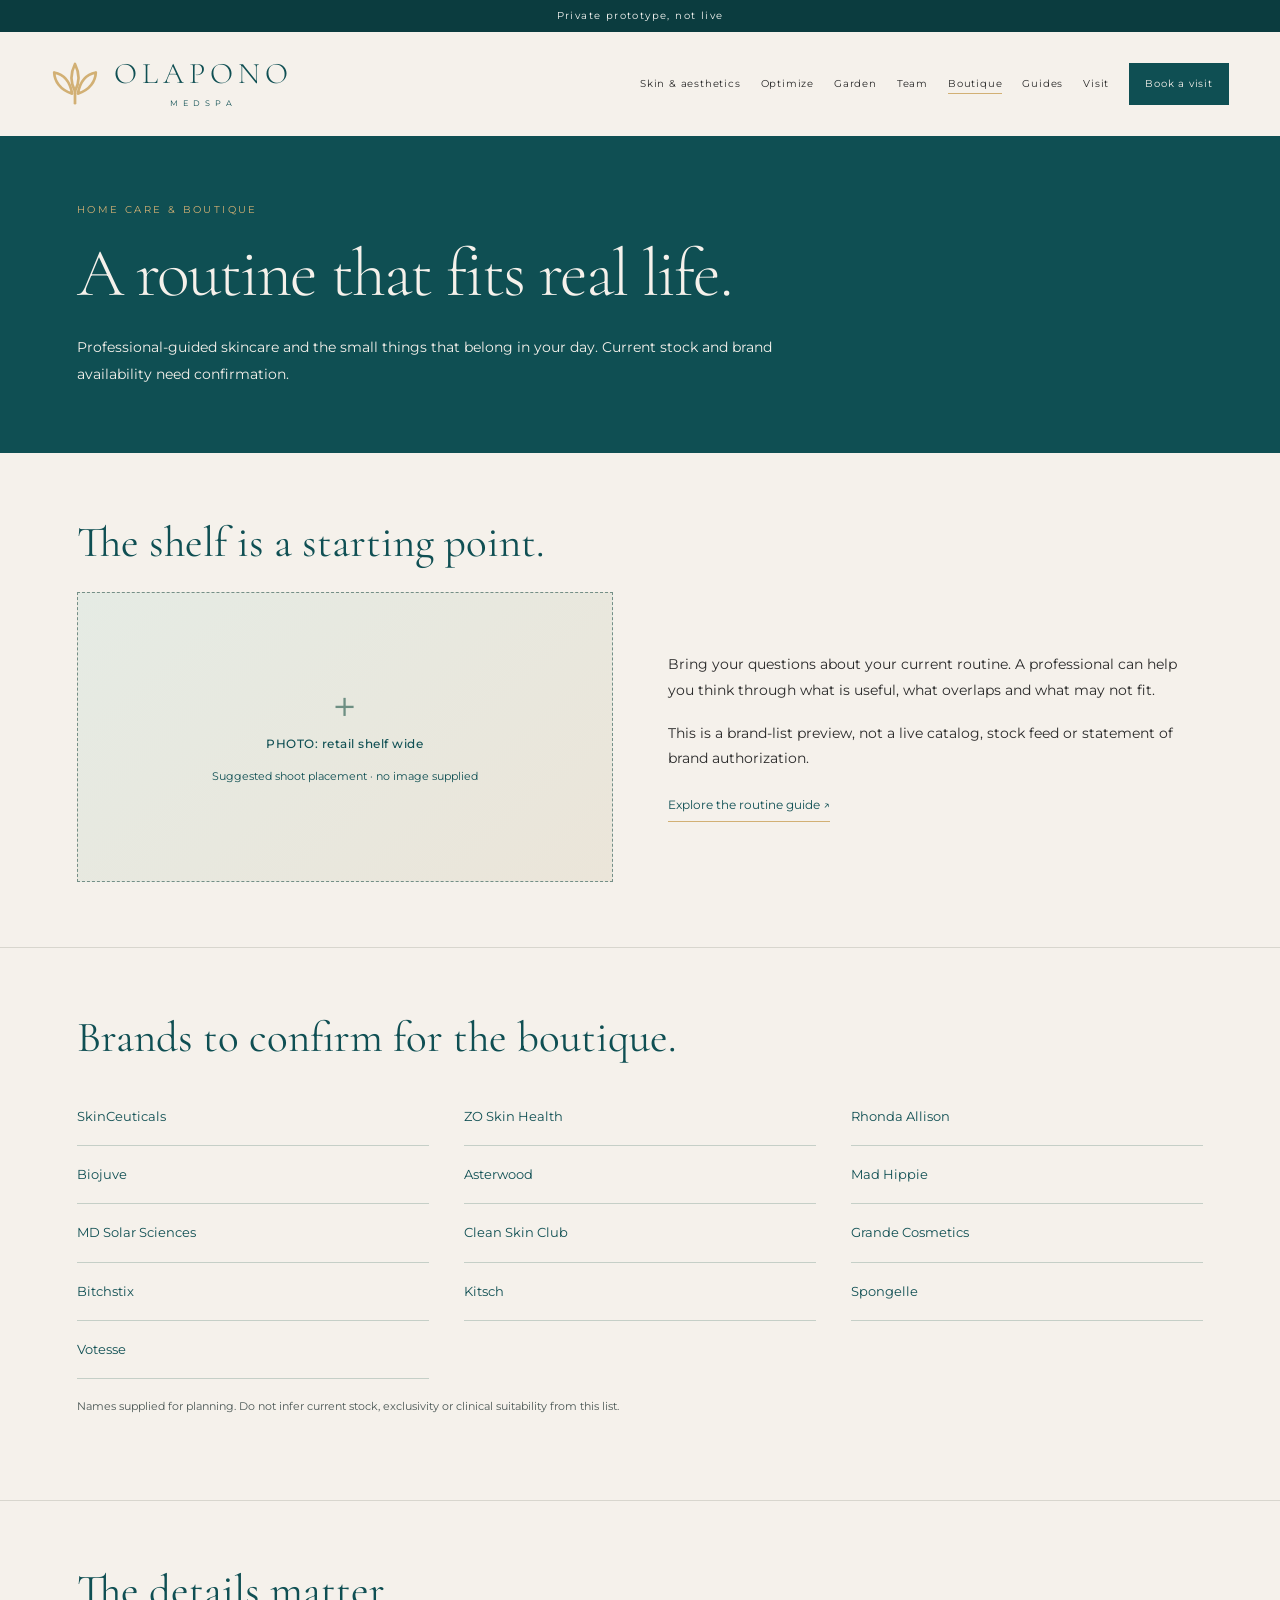
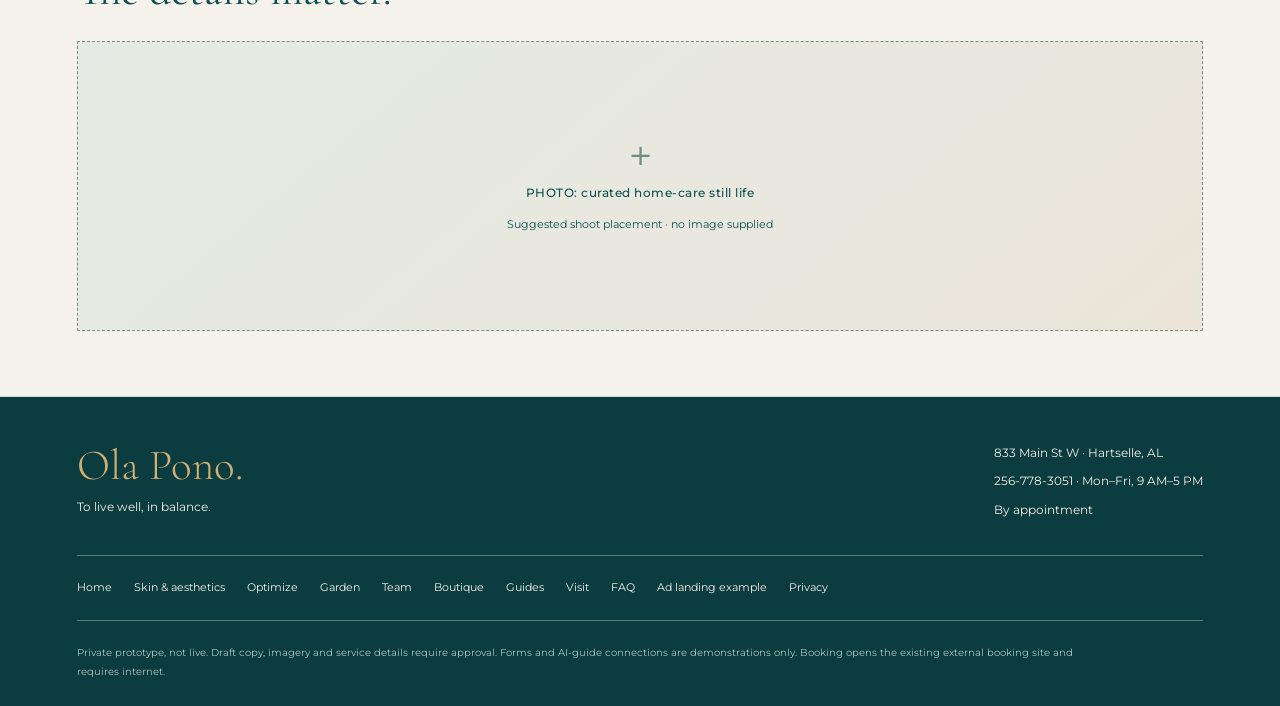
==== boutique.html @ d6f62f7a "preview" ====
<!doctype html><html lang="en"><head><meta charset="utf-8"><meta name="viewport" content="width=device-width, initial-scale=1"><meta name="robots" content="noindex,nofollow"><meta name="theme-color" content="#0F4F53"><title>Boutique · OlaPono private prototype</title><link href="https://fonts.googleapis.com/css2?family=Cormorant+Garamond:ital,wght@0,300;0,400;1,300&family=Montserrat:wght@200;300;400;500&display=swap" rel="stylesheet"><link rel="stylesheet" href="prototype-base.css"><link rel="stylesheet" href="prototype.css"><script defer src="prototype.js"></script></head><body><a class="skip" href="#main">Skip to content</a><div class="notice">Private prototype, not live</div><header class="nav"><a class="brand" href="index.html" aria-label="OlaPono Medspa home"><svg viewBox="-150 -180 300 280" aria-hidden="true" fill="none" stroke="#D2B074" stroke-width="17" stroke-linecap="round" stroke-linejoin="round">
      <path d="M0 5 C-35 -60 -20 -125 0 -165 C20 -125 35 -60 0 5 Z"/>
      <path d="M-18 20 C-95 -4 -128 -60 -130 -112 C-78 -102 -32 -62 -18 20 Z"/>
      <path d="M18 20 C95 -4 128 -60 130 -112 C78 -102 32 -62 18 20 Z"/>
      <path d="M0 5 L0 80"/>
    </svg><span><span class="brand-name">OLAPONO</span><span class="brand-sub">MEDSPA</span></span></a><nav class="nav-links" aria-label="Main navigation"><a href="skin.html">Skin & aesthetics</a><a href="optimize.html">Optimize</a><a href="garden.html">Garden</a><a href="team.html">Team</a><a href="boutique.html" aria-current="page">Boutique</a><a href="guides.html">Guides</a><a href="visit.html">Visit</a><a class="book" href="https://booking.mangomint.com/506789">Book a visit</a></nav><details class="mobile-nav"><summary>Explore +</summary><div><a href="index.html">Home</a><a href="skin.html">Skin & aesthetics</a><a href="optimize.html">Optimize</a><a href="garden.html">Garden</a><a href="team.html">Team</a><a href="boutique.html" aria-current="page">Boutique</a><a href="guides.html">Guides</a><a href="visit.html">Visit</a><a href="faq.html">FAQ</a><a href="https://booking.mangomint.com/506789">Book a visit</a></div></details></header><main id="main"><section class="page-mast"><div class="container"><p class="eyebrow">HOME CARE & BOUTIQUE</p><h1>A routine that fits real life.</h1><p class="lede">Professional-guided skincare and the small things that belong in your day. Current stock and brand availability need confirmation.</p></div></section><section class="content-section"><div class="container"><h2>The shelf is a starting point.</h2><div class="two-col"><div class="photo-placeholder " role="img" aria-label="PHOTO: retail shelf wide placeholder"><span class="photo-icon" aria-hidden="true">＋</span><strong>PHOTO: retail shelf wide</strong><small>Suggested shoot placement · no image supplied</small></div><div><p>Bring your questions about your current routine. A professional can help you think through what is useful, what overlaps and what may not fit.</p><p>This is a brand-list preview, not a live catalog, stock feed or statement of brand authorization.</p><a class="text-link" href="guides.html#nohea">Explore the routine guide ↗</a></div></div></div></section><section class="content-section"><div class="container"><h2>Brands to confirm for the boutique.</h2><ul class="brand-list"><li>SkinCeuticals</li><li>ZO Skin Health</li><li>Rhonda Allison</li><li>Biojuve</li><li>Asterwood</li><li>Mad Hippie</li><li>MD Solar Sciences</li><li>Clean Skin Club</li><li>Grande Cosmetics</li><li>Bitchstix</li><li>Kitsch</li><li>Spongelle</li><li>Votesse</li></ul><p class="small">Names supplied for planning. Do not infer current stock, exclusivity or clinical suitability from this list.</p></div></section><section class="content-section"><div class="container"><h2>The details matter.</h2><div class="photo-placeholder " role="img" aria-label="PHOTO: curated home-care still life placeholder"><span class="photo-icon" aria-hidden="true">＋</span><strong>PHOTO: curated home-care still life</strong><small>Suggested shoot placement · no image supplied</small></div></div></section></main><footer class="site-footer"><div class="footer-top"><div><p class="footer-word">Ola Pono.</p><p>To live well, in balance.</p></div><div><p>833 Main St W · Hartselle, AL</p><p>256-778-3051 · Mon–Fri, 9 AM–5 PM</p><p>By appointment</p></div></div><nav class="footer-links" aria-label="Footer navigation"><a href="index.html">Home</a><a href="skin.html">Skin & aesthetics</a><a href="optimize.html">Optimize</a><a href="garden.html">Garden</a><a href="team.html">Team</a><a href="boutique.html">Boutique</a><a href="guides.html">Guides</a><a href="visit.html">Visit</a><a href="faq.html">FAQ</a><a href="offers/dr-a-tox.html">Ad landing example</a><a href="privacy.html">Privacy</a></nav><p class="prototype-note">Private prototype, not live. Draft copy, imagery and service details require approval. Forms and AI-guide connections are demonstrations only. Booking opens the existing external booking site and requires internet.</p></footer></body></html>
---- prototype-base.css ----
:root{--teal:#0F4F53;--teal-deep:#0B3C3F;--gold:#D2B074;--seafoam:#A8C5BF;--ivory:#F5F1EB;--white:#F5F5F2;--charcoal:#2A2A2A;--sans:'Montserrat','Avenir Next',Helvetica,Arial,sans-serif;--serif:'Cormorant Garamond',Georgia,'Times New Roman',serif}
*{box-sizing:border-box}body{margin:0;background:var(--ivory);color:var(--charcoal);font-family:var(--sans);font-weight:400}a{color:inherit;text-decoration:none}button{font:inherit}a:focus-visible,summary:focus-visible{outline:3px solid var(--gold);outline-offset:5px}.skip{position:absolute;top:-100px}.skip:focus{top:8px;left:8px;padding:12px;background:var(--ivory);z-index:30}.notice{padding:8px 20px;text-align:center;background:var(--teal-deep);color:var(--white);font-size:10px;letter-spacing:1.4px;line-height:1.6}.notice span{color:var(--gold)}.nav{display:flex;justify-content:space-between;align-items:center;padding:22px 64px;gap:32px;min-height:104px;background:var(--ivory)}.brand{display:flex;align-items:center;gap:15px;color:var(--teal)}.brand svg{height:58px;width:55px;flex-shrink:0}.brand-name{display:block;font-family:var(--serif);font-weight:300;font-size:32px;letter-spacing:5px;line-height:1.1}.brand-sub{display:block;font-size:9px;letter-spacing:5px;text-align:center;margin-top:6px}.nav-links{display:flex;align-items:center;gap:32px;font-size:11px;letter-spacing:.8px}.nav-links .book{padding:14px 23px;background:var(--teal);color:var(--ivory)}.mobile-nav{display:none}.hero{display:grid;grid-template-columns:56% 44%;position:relative;min-height:612px}.inside{padding:52px 64px 51px;position:relative;background:var(--teal);color:var(--ivory);display:flex;flex-direction:column;justify-content:center}.identity{display:flex;gap:17px;align-items:center;color:var(--gold);margin-bottom:25px}.identity svg{width:57px;height:60px;flex:none}.identity p{font-size:10px;letter-spacing:2.8px;line-height:1.8;margin:0}.eyebrow{font-size:10px;letter-spacing:2.4px;text-transform:uppercase;color:var(--gold);margin:0 0 18px}h1{font-family:var(--serif);font-weight:300;font-size:76px;line-height:1.03;letter-spacing:-1.8px;margin:0 0 25px}h1 span{display:block}h1 em{font-style:italic;color:var(--gold);font-weight:300}.intro{font-size:12px;line-height:1.95;color:var(--white);max-width:400px;margin:0 0 28px;font-weight:300}.actions{display:flex;gap:12px;flex-wrap:wrap;align-items:center}.btn{display:inline-flex;align-items:center;justify-content:center;min-height:47px;padding:14px 22px;font-size:10px;letter-spacing:.8px;border:1px solid var(--gold)}.btn.primary{background:var(--gold);color:var(--teal-deep)}.btn.secondary{color:var(--ivory)}.micro{margin:24px 0 0;font-size:9px;letter-spacing:1px;color:var(--seafoam)}.outside{position:relative;overflow:hidden;background:#e5ded2;min-height:590px}.outside>svg{display:block;position:absolute;width:100%;height:100%;object-fit:cover}.image-caption{position:absolute;bottom:24px;left:28px;right:28px;font-size:9px;letter-spacing:.5px;line-height:1.7;color:var(--teal-deep);background:rgba(245,241,235,.92);padding:11px 14px}.image-caption strong{display:block;letter-spacing:1.8px;font-size:9px;font-weight:500;margin-bottom:2px}.bridge{position:absolute;pointer-events:none;right:-85px;bottom:96px;width:190px;height:100px;z-index:2}.chapters{display:grid;grid-template-columns:repeat(3,1fr);gap:0;padding:32px 64px;border-bottom:1px solid #d8d6ce}.chapter{padding:0 30px;border-left:1px solid #d8d6ce}.chapter:first-child{padding-left:0;border:0}.chapter:last-child{padding-right:0}.chapter .kicker{font-size:9px;letter-spacing:1.8px;color:var(--teal);margin:0 0 8px}.chapter h2{font-family:var(--serif);font-size:29px;font-weight:400;margin:0 0 8px;color:var(--teal)}.chapter p{font-size:10px;line-height:1.8;max-width:290px;margin:0;color:var(--charcoal)}.chapter a{font-size:10px;display:inline-flex;margin-top:12px;gap:12px;border-bottom:1px solid var(--gold);padding-bottom:5px;color:var(--teal)}.meaning{display:flex;justify-content:space-between;align-items:center;gap:30px;padding:32px 64px;color:var(--teal)}.meaning p{font-family:var(--serif);font-size:28px;line-height:1.3;margin:0}.meaning small{display:block;font-family:var(--sans);font-size:9px;letter-spacing:1.8px;margin-bottom:8px}.meaning .address{font-family:var(--sans);font-size:10px;line-height:1.9;text-align:right}.preview-footer{text-align:center;font-size:9px;padding:15px 20px;color:var(--teal);border-top:1px solid #d8d6ce;line-height:1.8}
@media(min-width:1600px){.inside{padding-left:max(64px,calc((100vw - 1312px)/2))}}
@media(max-width:1050px){.nav{padding:20px 32px}.nav-links{gap:18px}.inside{padding:45px 32px}h1{font-size:62px}.chapters,.meaning{padding-left:32px;padding-right:32px}.hero{grid-template-columns:57% 43%}}
@media(max-width:700px){.notice{font-size:8px;letter-spacing:1px;padding:8px 16px}.nav{padding:15px 22px;min-height:84px;gap:12px}.brand{gap:9px}.brand svg{width:37px;height:43px}.brand-name{font-size:23px;letter-spacing:3px}.brand-sub{font-size:7px;letter-spacing:3px;margin-top:4px}.nav-links{display:none}.mobile-nav{display:block;position:relative}.mobile-nav summary{cursor:pointer;list-style:none;padding:10px 11px;border:1px solid var(--teal);font-size:9px;letter-spacing:.6px;color:var(--teal)}.mobile-nav summary::-webkit-details-marker{display:none}.mobile-nav div{position:absolute;right:0;top:42px;width:190px;z-index:20;background:var(--ivory);box-shadow:0 5px 25px #0b3c3f20;border:1px solid var(--seafoam);padding:12px}.mobile-nav a{display:block;padding:12px;font-size:11px;color:var(--teal)}.hero{display:flex;flex-direction:column;min-height:0}.inside{padding:32px 25px 35px}.identity{gap:12px;margin-bottom:22px}.identity svg{width:41px;height:44px}.identity p{font-size:8px;letter-spacing:2px}.eyebrow{font-size:8px;letter-spacing:1.8px;margin-bottom:17px}h1{font-size:50px;line-height:1.05;letter-spacing:-1px;margin-bottom:20px}.intro{font-size:11px;line-height:1.85;margin-bottom:24px;max-width:320px}.btn{min-height:45px;padding:12px 17px;font-size:9px}.actions{gap:10px}.micro{font-size:8px;letter-spacing:.6px;margin-top:20px}.bridge{display:none}.outside{min-height:295px;height:295px}.outside>svg{height:100%;width:100%}.image-caption{left:20px;right:20px;bottom:15px;font-size:8px;padding:9px 12px}.image-caption strong{font-size:8px}.chapters{display:block;padding:6px 25px 4px}.chapter,.chapter:first-child,.chapter:last-child{padding:23px 0;border-left:0;border-bottom:1px solid #d8d6ce}.chapter:last-child{border:0}.chapter h2{font-size:28px}.chapter p{max-width:none;font-size:10px}.meaning{padding:28px 25px;display:block}.meaning p{font-size:26px}.meaning .address{text-align:left;margin-top:23px;font-size:10px}.preview-footer{font-size:8px;padding:14px 25px}}
---- prototype.css ----
html{scroll-behavior:smooth}body{font-size:14px;line-height:1.8}p{margin:0 0 18px}h2,h3{font-family:var(--serif);font-weight:400;color:var(--teal);line-height:1.15}h2{font-size:43px;margin:0 0 25px}h3{font-size:29px;margin:24px 0 14px}a,button{touch-action:manipulation}button{cursor:pointer}button:disabled{cursor:not-allowed;opacity:.7}button:focus-visible,input:focus-visible{outline:3px solid var(--gold);outline-offset:4px}.nav{padding:20px 4%;gap:24px}.nav-links{gap:20px;font-size:10px}.nav-links a[aria-current="page"]{border-bottom:1px solid var(--gold)}.nav-links .book{padding:12px 16px}.brand-name{font-size:30px}.brand svg{width:48px;height:52px}.brand-sub{font-size:8px}.container{max-width:1180px;margin:auto}.content-section{padding:65px 6%;border-bottom:1px solid #d8d6ce}.content-section p{max-width:780px}.two-col{display:grid;grid-template-columns:1fr 1fr;gap:55px;align-items:center}.two-col>*,.guide-grid>*,.team-grid>*{min-width:0}.text-panel{padding:12px 0}.page-mast{padding:65px 6%;background:var(--teal);color:var(--ivory)}.page-mast h1{font-size:68px;line-height:1.08;margin:0 0 24px;max-width:950px}.page-mast .lede{font-size:14px;line-height:1.9;max-width:700px;margin:0;color:var(--ivory)}.page-mast .eyebrow{font-size:10px}.section-label{font-size:10px;letter-spacing:2px;color:var(--teal);margin:0 0 16px}.btn.dark{background:var(--teal);color:var(--ivory);border-color:var(--teal)}.content-section .btn{font-size:11px}.text-link{font-size:12px;color:var(--teal);border-bottom:1px solid var(--gold);padding:5px 0;display:inline-flex}.large-serif{font:400 43px/1.2 var(--serif);color:var(--teal)}.small,small{font-size:11px;line-height:1.8}.small{color:#4c5856;margin-top:18px}.photo-placeholder{border:1px dashed #748f87;min-height:290px;background:linear-gradient(140deg,#e5ebe4,#ebe5d9);padding:35px;display:flex;flex-direction:column;align-items:center;justify-content:center;gap:12px;text-align:center;color:var(--teal)}.photo-placeholder strong{font-weight:500;font-size:12px;line-height:1.7;letter-spacing:.5px}.photo-placeholder small{max-width:300px}.photo-icon{font-size:35px;font-weight:200;color:#6e8f83;line-height:1}.video-placeholder{min-height:300px}.hero-shot-label{position:absolute;z-index:3;top:25px;left:28px;right:28px;border:1px dashed #6a7d6c;color:var(--teal-deep);background:#f5f1ebed;padding:12px;font-size:10px;line-height:1.7}.hero-shot-label small{font-size:9px}.subnav{padding:23px 0;display:flex;gap:13px;flex-wrap:wrap}.subnav a{padding:9px 15px;border:1px solid var(--seafoam);font-size:11px;color:var(--teal);min-height:44px}.price-block{border-top:1px solid var(--gold);border-bottom:1px solid var(--gold);padding:21px 0;margin-bottom:24px;display:flex;flex-direction:column;gap:8px;color:var(--teal)}.price-block span{font-size:10px;letter-spacing:1.5px}.price-block strong{font:400 47px/1.1 var(--serif)}.price-block small{max-width:440px}.date-panel{border-left:2px solid var(--gold);padding-left:22px;margin:25px 0}.event-list{display:grid;grid-template-columns:1fr 1fr;gap:25px}.event-list article{border-top:1px solid var(--gold);padding:20px 0}.event-list span{font-size:9px;letter-spacing:1.3px;color:var(--teal)}.event-list h3{margin-top:12px}.empty-placeholder{border:1px dashed #748f87;padding:30px;margin-top:22px;background:#e8e9df;font-size:13px;color:var(--teal)}.form-demo{max-width:760px;background:#e8e9df;padding:32px}.form-demo h3{margin-top:0}.form-demo fieldset{border:1px dashed #8aa096;padding:22px;margin:22px 0}.form-demo legend{padding:0 8px;font-size:10px}.form-grid{display:grid;grid-template-columns:1fr 1fr;gap:20px}.form-demo label{display:block;font-size:11px}.form-demo input:not([type=checkbox]){width:100%;min-height:46px;border:1px solid #9aaca4;background:var(--ivory);color:var(--charcoal);padding:12px;font:inherit;opacity:1;margin-top:8px}.form-demo input:disabled{opacity:.8}.form-demo .consent{margin:20px 0;display:flex;gap:10px;align-items:flex-start}.form-demo .consent input{margin-top:5px}.team-grid{display:grid;grid-template-columns:repeat(4,1fr);gap:27px}.portrait{background:#dfe7df;border:1px dashed #78948b;display:flex;flex-direction:column;align-items:center;justify-content:flex-end;min-height:250px;overflow:hidden}.portrait span{font-size:9px;text-align:center;padding:11px;color:var(--teal);border-top:1px dashed #78948b;width:100%;line-height:1.6}.silhouette{max-width:100%;height:193px;fill:#9db5aa}.person h2{font-size:29px;margin:22px 0 8px}.person p{font-size:12px;line-height:1.8}.person .role{font-size:10px;letter-spacing:.7px;color:var(--teal);margin-bottom:13px}.brand-list{padding:0;list-style:none;display:grid;grid-template-columns:repeat(3,1fr);gap:0 35px}.brand-list li{border-bottom:1px solid #c5cfc7;padding:17px 0;color:var(--teal);font-size:13px}.guide-grid{display:grid;grid-template-columns:1fr 1fr;gap:35px}.guide-card{border:1px solid #becbc3;padding:35px;background:#eceee5}.guide-glyph{font:300 60px/1 var(--serif);color:var(--teal);border-bottom:1px solid var(--gold);padding:15px 0;margin-bottom:22px}.guide-card h2{font-size:48px;margin-bottom:8px}.guide-card h3{margin:0 0 18px;font-size:27px}.demo-message{padding:15px;margin-top:18px!important;border-left:2px solid var(--gold);font-size:12px}.faq-list details{border-bottom:1px solid #bac9bf;padding:22px 0}.faq-list summary{cursor:pointer;color:var(--teal);font-size:16px;line-height:1.6;padding-right:20px}.faq-list details p{margin-top:18px;font-size:13px}.plain-list{padding-left:22px;max-width:800px}.plain-list li{padding:7px 0}.contact-details h3:first-child{margin-top:0}.map-placeholder{min-height:340px;background:#e1e8df;position:relative;overflow:hidden;display:flex;justify-content:center;align-items:center;border:1px dashed #78948b}.map-streets{position:absolute;inset:-60px;background:repeating-linear-gradient(30deg,transparent 0,transparent 100px,#f5f1eb 102px,#f5f1eb 116px,transparent 118px),repeating-linear-gradient(120deg,transparent 0,transparent 120px,#c3d1c5 122px,#c3d1c5 125px,transparent 128px)}.map-label{z-index:1;background:var(--ivory);padding:26px;text-align:center;color:var(--teal);max-width:85%;border:1px solid var(--seafoam)}.map-label strong{font-size:12px;letter-spacing:1px}.map-label p{margin:12px 0;font-size:14px}.site-footer{background:var(--teal-deep);color:var(--ivory);padding:45px 6% 25px}.footer-top{display:flex;justify-content:space-between;gap:35px}.footer-top p{font-size:12px;line-height:1.8;margin-bottom:7px}.footer-top .footer-word{font:300 43px/1.1 var(--serif);color:var(--gold)}.footer-links{display:flex;gap:13px 22px;flex-wrap:wrap;border-top:1px solid #5c7d73;border-bottom:1px solid #5c7d73;padding:22px 0;margin-top:28px}.footer-links a{font-size:11px}.prototype-note{font-size:10px;line-height:1.9;margin:22px 0 0;max-width:1000px;color:var(--seafoam)}
@media(max-width:1200px){.nav-links{gap:12px;font-size:9px}.brand-name{font-size:26px}.brand{gap:10px}.nav{padding:18px 3%;gap:20px}.nav-links .book{padding:10px 12px}.team-grid{grid-template-columns:repeat(2,1fr)}.subnav{margin:0 6%}}
@media(max-width:1000px){.nav-links{display:none}.mobile-nav{display:block}.mobile-nav summary{cursor:pointer;list-style:none;padding:10px 14px;border:1px solid var(--teal);font-size:11px;color:var(--teal)}.mobile-nav{position:relative}.mobile-nav div{position:absolute;right:0;top:45px;width:220px;z-index:30;background:var(--ivory);border:1px solid var(--seafoam);padding:10px;max-height:75vh;overflow:auto}.mobile-nav a{display:block;padding:9px 12px;font-size:12px;color:var(--teal);min-height:43px}.two-col{gap:30px}.page-mast h1{font-size:57px}.inside h1{font-size:60px}}
@media(max-width:700px){body{font-size:13px;line-height:1.85}.nav{padding:16px 24px}.brand-name{font-size:23px}.brand svg{width:37px;height:43px}.brand-sub{font-size:7px}.inside h1{font-size:48px}.hero-shot-label{top:14px;left:20px;right:20px;font-size:9px;padding:9px}.hero-shot-label small{font-size:8px}.content-section{padding:40px 25px}.two-col{grid-template-columns:1fr;gap:28px}.page-mast{padding:42px 25px}.page-mast h1{font-size:47px;letter-spacing:-.8px;margin-bottom:19px}.page-mast .lede{font-size:12px}.page-mast .eyebrow{font-size:9px;line-height:1.8}h2{font-size:35px;margin-bottom:20px}h3{font-size:26px}.photo-placeholder{min-height:230px;padding:25px}.photo-placeholder strong{font-size:11px}.photo-placeholder small{font-size:10px}.subnav{padding:20px 0;margin:0 25px;gap:9px}.subnav a{font-size:10px;padding:8px 12px}.team-grid,.guide-grid,.event-list,.form-grid{grid-template-columns:1fr}.team-grid{gap:35px}.portrait{min-height:245px}.person h2{font-size:31px}.person p{font-size:12px}.brand-list{grid-template-columns:1fr 1fr;gap:0 20px}.brand-list li{font-size:11px;overflow-wrap:anywhere}.form-demo{padding:23px 18px}.form-demo fieldset{padding:15px}.form-demo .consent{font-size:10px}.form-demo legend{font-size:9px}.guide-card{padding:27px}.event-list{gap:0}.event-list article{padding:22px 0}.footer-top{display:block}.footer-top>div+div{margin-top:25px}.site-footer{padding:35px 25px 24px}.footer-links{gap:15px 21px}.footer-links a{font-size:10px}.prototype-note{font-size:9px}.map-placeholder{min-height:300px}.price-block strong{font-size:44px}.large-serif{font-size:36px}}
@media(prefers-reduced-motion:reduce){html{scroll-behavior:auto}}
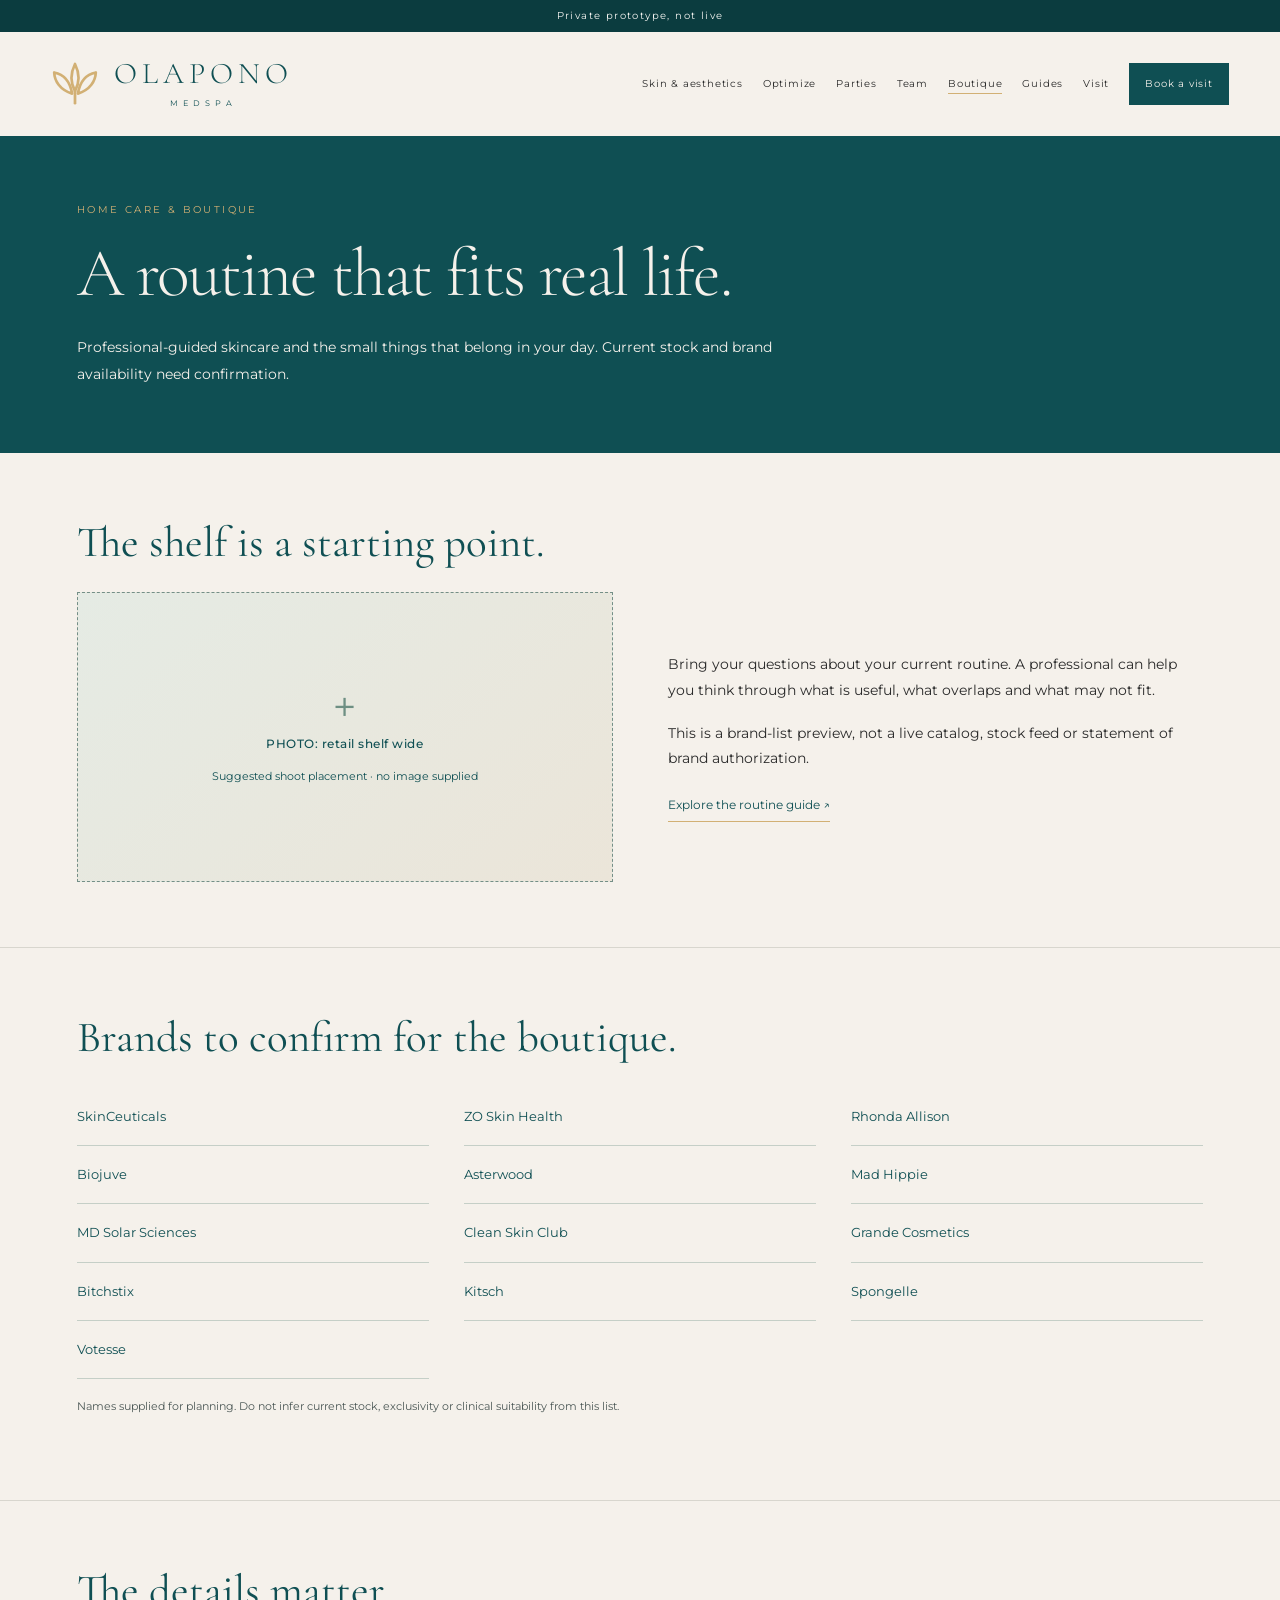
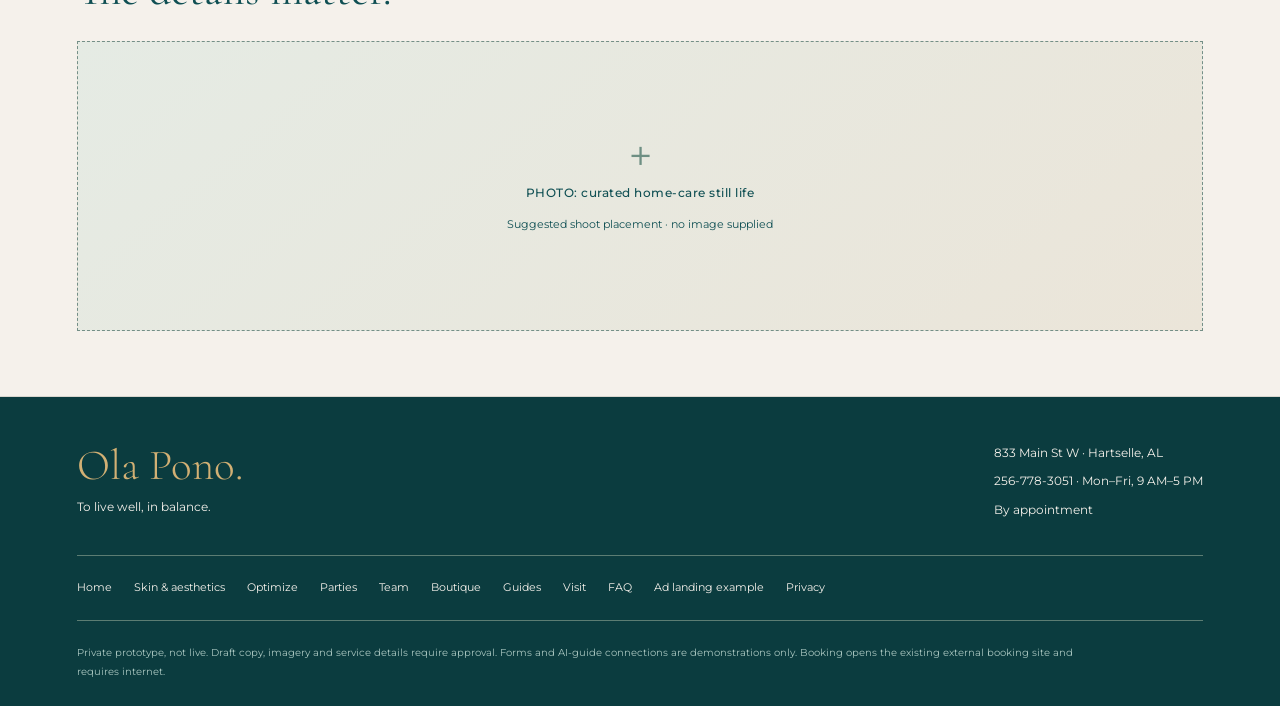
==== commit 33d36d53: "parties page" ====
--- a/boutique.html
+++ b/boutique.html
@@ -3,4 +3,4 @@
       <path d="M-18 20 C-95 -4 -128 -60 -130 -112 C-78 -102 -32 -62 -18 20 Z"/>
       <path d="M18 20 C95 -4 128 -60 130 -112 C78 -102 32 -62 18 20 Z"/>
       <path d="M0 5 L0 80"/>
-    </svg><span><span class="brand-name">OLAPONO</span><span class="brand-sub">MEDSPA</span></span></a><nav class="nav-links" aria-label="Main navigation"><a href="skin.html">Skin & aesthetics</a><a href="optimize.html">Optimize</a><a href="garden.html">Garden</a><a href="team.html">Team</a><a href="boutique.html" aria-current="page">Boutique</a><a href="guides.html">Guides</a><a href="visit.html">Visit</a><a class="book" href="https://booking.mangomint.com/506789">Book a visit</a></nav><details class="mobile-nav"><summary>Explore +</summary><div><a href="index.html">Home</a><a href="skin.html">Skin & aesthetics</a><a href="optimize.html">Optimize</a><a href="garden.html">Garden</a><a href="team.html">Team</a><a href="boutique.html" aria-current="page">Boutique</a><a href="guides.html">Guides</a><a href="visit.html">Visit</a><a href="faq.html">FAQ</a><a href="https://booking.mangomint.com/506789">Book a visit</a></div></details></header><main id="main"><section class="page-mast"><div class="container"><p class="eyebrow">HOME CARE & BOUTIQUE</p><h1>A routine that fits real life.</h1><p class="lede">Professional-guided skincare and the small things that belong in your day. Current stock and brand availability need confirmation.</p></div></section><section class="content-section"><div class="container"><h2>The shelf is a starting point.</h2><div class="two-col"><div class="photo-placeholder " role="img" aria-label="PHOTO: retail shelf wide placeholder"><span class="photo-icon" aria-hidden="true">＋</span><strong>PHOTO: retail shelf wide</strong><small>Suggested shoot placement · no image supplied</small></div><div><p>Bring your questions about your current routine. A professional can help you think through what is useful, what overlaps and what may not fit.</p><p>This is a brand-list preview, not a live catalog, stock feed or statement of brand authorization.</p><a class="text-link" href="guides.html#nohea">Explore the routine guide ↗</a></div></div></div></section><section class="content-section"><div class="container"><h2>Brands to confirm for the boutique.</h2><ul class="brand-list"><li>SkinCeuticals</li><li>ZO Skin Health</li><li>Rhonda Allison</li><li>Biojuve</li><li>Asterwood</li><li>Mad Hippie</li><li>MD Solar Sciences</li><li>Clean Skin Club</li><li>Grande Cosmetics</li><li>Bitchstix</li><li>Kitsch</li><li>Spongelle</li><li>Votesse</li></ul><p class="small">Names supplied for planning. Do not infer current stock, exclusivity or clinical suitability from this list.</p></div></section><section class="content-section"><div class="container"><h2>The details matter.</h2><div class="photo-placeholder " role="img" aria-label="PHOTO: curated home-care still life placeholder"><span class="photo-icon" aria-hidden="true">＋</span><strong>PHOTO: curated home-care still life</strong><small>Suggested shoot placement · no image supplied</small></div></div></section></main><footer class="site-footer"><div class="footer-top"><div><p class="footer-word">Ola Pono.</p><p>To live well, in balance.</p></div><div><p>833 Main St W · Hartselle, AL</p><p>256-778-3051 · Mon–Fri, 9 AM–5 PM</p><p>By appointment</p></div></div><nav class="footer-links" aria-label="Footer navigation"><a href="index.html">Home</a><a href="skin.html">Skin & aesthetics</a><a href="optimize.html">Optimize</a><a href="garden.html">Garden</a><a href="team.html">Team</a><a href="boutique.html">Boutique</a><a href="guides.html">Guides</a><a href="visit.html">Visit</a><a href="faq.html">FAQ</a><a href="offers/dr-a-tox.html">Ad landing example</a><a href="privacy.html">Privacy</a></nav><p class="prototype-note">Private prototype, not live. Draft copy, imagery and service details require approval. Forms and AI-guide connections are demonstrations only. Booking opens the existing external booking site and requires internet.</p></footer></body></html>+    </svg><span><span class="brand-name">OLAPONO</span><span class="brand-sub">MEDSPA</span></span></a><nav class="nav-links" aria-label="Main navigation"><a href="skin.html">Skin & aesthetics</a><a href="optimize.html">Optimize</a><a href="parties.html">Parties</a><a href="team.html">Team</a><a href="boutique.html" aria-current="page">Boutique</a><a href="guides.html">Guides</a><a href="visit.html">Visit</a><a class="book" href="https://booking.mangomint.com/506789">Book a visit</a></nav><details class="mobile-nav"><summary>Explore +</summary><div><a href="index.html">Home</a><a href="skin.html">Skin & aesthetics</a><a href="optimize.html">Optimize</a><a href="parties.html">Parties</a><a href="team.html">Team</a><a href="boutique.html" aria-current="page">Boutique</a><a href="guides.html">Guides</a><a href="visit.html">Visit</a><a href="faq.html">FAQ</a><a href="https://booking.mangomint.com/506789">Book a visit</a></div></details></header><main id="main"><section class="page-mast"><div class="container"><p class="eyebrow">HOME CARE & BOUTIQUE</p><h1>A routine that fits real life.</h1><p class="lede">Professional-guided skincare and the small things that belong in your day. Current stock and brand availability need confirmation.</p></div></section><section class="content-section"><div class="container"><h2>The shelf is a starting point.</h2><div class="two-col"><div class="photo-placeholder " role="img" aria-label="PHOTO: retail shelf wide placeholder"><span class="photo-icon" aria-hidden="true">＋</span><strong>PHOTO: retail shelf wide</strong><small>Suggested shoot placement · no image supplied</small></div><div><p>Bring your questions about your current routine. A professional can help you think through what is useful, what overlaps and what may not fit.</p><p>This is a brand-list preview, not a live catalog, stock feed or statement of brand authorization.</p><a class="text-link" href="guides.html#nohea">Explore the routine guide ↗</a></div></div></div></section><section class="content-section"><div class="container"><h2>Brands to confirm for the boutique.</h2><ul class="brand-list"><li>SkinCeuticals</li><li>ZO Skin Health</li><li>Rhonda Allison</li><li>Biojuve</li><li>Asterwood</li><li>Mad Hippie</li><li>MD Solar Sciences</li><li>Clean Skin Club</li><li>Grande Cosmetics</li><li>Bitchstix</li><li>Kitsch</li><li>Spongelle</li><li>Votesse</li></ul><p class="small">Names supplied for planning. Do not infer current stock, exclusivity or clinical suitability from this list.</p></div></section><section class="content-section"><div class="container"><h2>The details matter.</h2><div class="photo-placeholder " role="img" aria-label="PHOTO: curated home-care still life placeholder"><span class="photo-icon" aria-hidden="true">＋</span><strong>PHOTO: curated home-care still life</strong><small>Suggested shoot placement · no image supplied</small></div></div></section></main><footer class="site-footer"><div class="footer-top"><div><p class="footer-word">Ola Pono.</p><p>To live well, in balance.</p></div><div><p>833 Main St W · Hartselle, AL</p><p>256-778-3051 · Mon–Fri, 9 AM–5 PM</p><p>By appointment</p></div></div><nav class="footer-links" aria-label="Footer navigation"><a href="index.html">Home</a><a href="skin.html">Skin & aesthetics</a><a href="optimize.html">Optimize</a><a href="parties.html">Parties</a><a href="team.html">Team</a><a href="boutique.html">Boutique</a><a href="guides.html">Guides</a><a href="visit.html">Visit</a><a href="faq.html">FAQ</a><a href="offers/dr-a-tox.html">Ad landing example</a><a href="privacy.html">Privacy</a></nav><p class="prototype-note">Private prototype, not live. Draft copy, imagery and service details require approval. Forms and AI-guide connections are demonstrations only. Booking opens the existing external booking site and requires internet.</p></footer></body></html>
